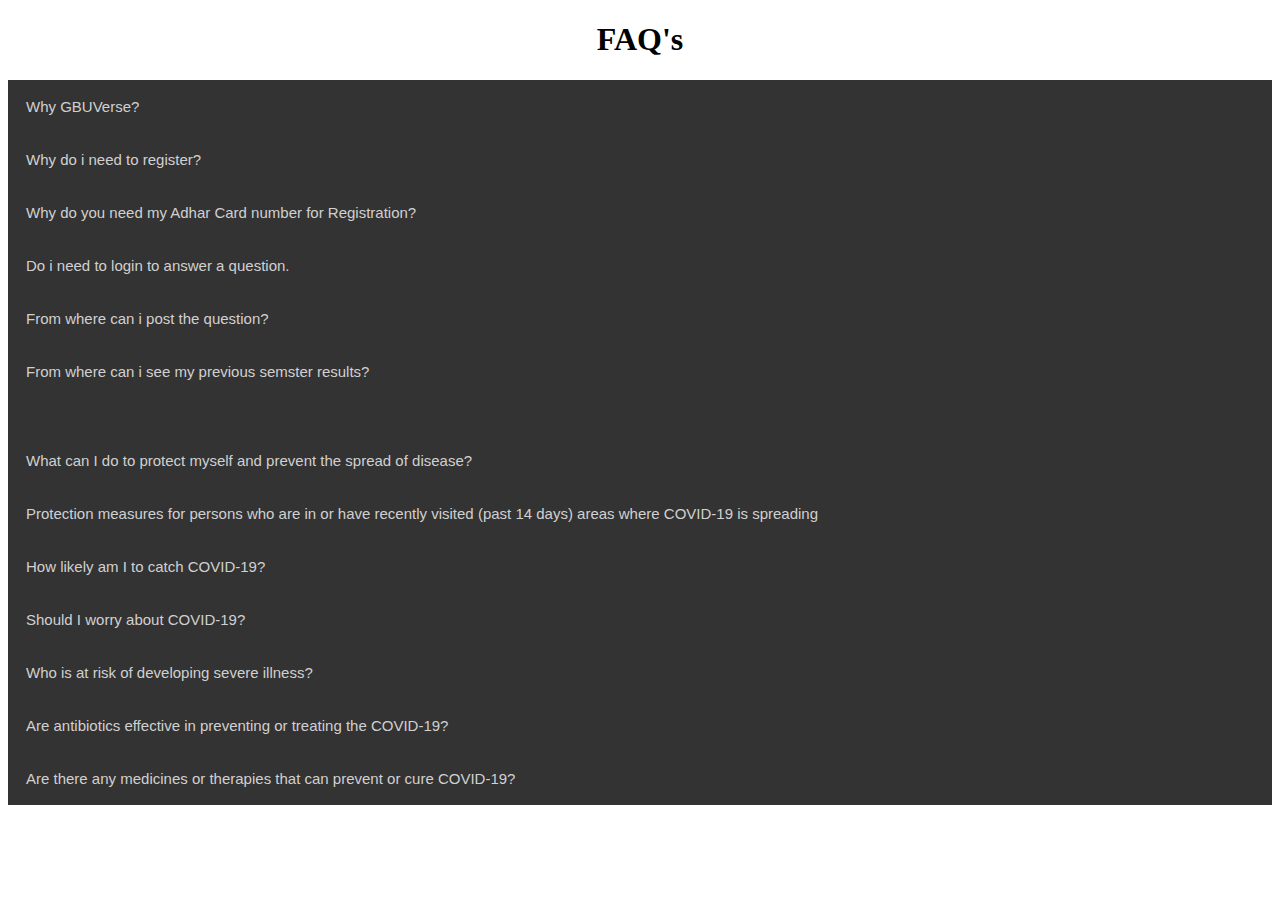
==== FAQ.html @ 6768984e "Update FAQ.html" ====
<!DOCTYPE html>
<html>
<head>
<meta name="viewport" content="width=device-width, initial-scale=1">
<style>
  h1{
    text-align: center;
    text-decoration: solid;
    text-shadow: #333;
  }
.accordion {
  background-color:#333;
  color: rgb(209, 208, 208);
  cursor: pointer;
  padding: 18px;
  width: 100%;
  border: none; 
  text-align: left;
  outline: none;
  font-size: 15px;
  transition: 0.4s;
}
.active, .accordion:hover {
  background-color: rgb(87, 87, 87); 
}
.panel {
  padding: 0 18px;
  display: none;
  background-color:ivory;
  overflow: hidden;
}
</style>
</head>
<body>

<h1>FAQ's</h1>

<button class="accordion">Why GBUVerse?</button>
<div class="panel">
  <p>GBUVerse is one stop desstination for all your GBU related queries. You can search or post your queries and get solutions and guess what?? Now you can see you result online wihout any hassel.</p>
</div>

<button class="accordion">Why do i need to register?</button>
<div class="panel">
  <p>You don't need to register yourself in order to search a question or to see you present semester results. However, if you want to post/answer a query or you want your previous semester results, only then you need to get yourself registered. </p>
</div>

<button class="accordion">Why do you need my Adhar Card number for Registration?</button>
<div class="panel">
  <p>We don't misuse any kind of information. Moreover your Adhar Number is only accessible to admin for the authentication purposes. </p>
</div>
<button class="accordion">Do i need to login to answer a question.</button>
<div class="panel">
  <p>Yes, in order to post a question or answer a question, you should first login only then you will be able to post or answer the questions.</p>
</div>
<button class="accordion">From where can i post the question?</button>
<div class="panel">
  <p>In order to post a question, you can go to you dashboard => User or you can post a question directly from the home page(only if you are logged in to your account).</p>
</div>
<button class="accordion">From where can i see my previous semster results? </button>
<div class="panel">
  <p>If you want to see your previous semester results, then you need to go to your Dashboard => Results, choose which semster result you want to see anf voila!!!</p>
</div>
<button class="accordion"></button>
<div class="panel">
  <p>The risk of catching COVID-19 from the feces of an infected person appears to be low. While initial investigations suggest the virus may be present in feces in some cases, spread through this route is not a main feature of the outbreak. WHO is assessing ongoing research on the ways COVID-19 is spread and will continue to share new findings. Because this is a risk, however, it is another reason to clean hands regularly, after using the bathroom and before eating.</p>
</div>
<button class="accordion">What can I do to protect myself and prevent the spread of disease?</button>
<div class="panel">
  
 jflaj
  <p>Stay aware of the latest information on the COVID-19 outbreak, available on the WHO website and through your national and local public health authority. Many countries around the world have seen cases of COVID-19 and several have seen outbreaks. Authorities in China and some other countries have succeeded in slowing or stopping their outbreaks. However, the situation is unpredictable so check regularly for the latest news.

You can reduce your chances of being infected or spreading COVID-19 by taking some simple precautions:

Regularly and thoroughly clean your hands with an alcohol-based hand rub or wash them with soap and water. Why? Washing your hands with soap and water or using alcohol-based hand rub kills viruses that may be on your hands.

Maintain at least 1 metre (3 feet) distance between yourself and anyone who is coughing or sneezing. Why? When someone coughs or sneezes they spray small liquid droplets from their nose or mouth which may contain virus. If you are too close, you can breathe in the droplets, including the COVID-19 virus if the person coughing has the disease.

Avoid touching eyes, nose and mouth. Why? Hands touch many surfaces and can pick up viruses. Once contaminated, hands can transfer the virus to your eyes, nose or mouth. From there, the virus can enter your body and can make you sick.

Make sure you, and the people around you, follow good respiratory hygiene. This means covering your mouth and nose with your bent elbow or tissue when you cough or sneeze. Then dispose of the used tissue immediately. Why? Droplets spread virus. By following good respiratory hygiene you protect the people around you from viruses such as cold, flu and COVID-19.

Stay home if you feel unwell. If you have a fever, cough and difficulty breathing, seek medical attention and call in advance. Follow the directions of your local health authority. Why? National and local authorities will have the most up to date information on the situation in your area.

Calling in advance will allow your health care provider to quickly direct you to the right health facility. This will also protect you and help prevent spread of viruses and other infections.

Keep up to date on the latest COVID-19 hotspots (cities or local areas where COVID-19 is spreading widely). If possible, avoid traveling to places – especially if you are an older person or have diabetes, heart or lung disease. Why? You have a higher chance of catching COVID-19 in one of these areas.</p>
</div>
<button class="accordion">Protection measures for persons who are in or have recently visited (past 14 days) areas where COVID-19 is spreading</button>
<div class="panel">
  <p>Follow the guidance outlined above (Protection measures for everyone) Self-isolate by staying at home if you begin to feel unwell, even with mild symptoms such as headache, low grade fever (37.3 C or above) and slight runny nose, until you recover. If it is essential for you to have someone bring you supplies or to go out, e.g. to buy food, then wear a mask to avoid infecting other people. Why? Avoiding contact with others and visits to medical facilities will allow these facilities to operate more effectively and help protect you and others from possible COVID-19 and other viruses.

If you develop fever, cough and difficulty breathing, seek medical advice promptly as this may be due to a respiratory infection or other serious condition. Call in advance and tell your provider of any recent travel or contact with travelers. Why? Calling in advance will allow your health care provider to quickly direct you to the right health facility. This will also help to prevent possible spread of COVID-19 and other viruses.</p>
</div>
<button class="accordion">How likely am I to catch COVID-19?</button>
<div class="panel">
  <p>The risk depends on where you are - and more specifically, whether there is a COVID-19 outbreak unfolding there. For most people in most locations the risk of catching COVID-19 is still low. However, there are now places around the world (cities or areas) where the disease is spreading. For people living in, or visiting, these areas the risk of catching COVID-19 is higher. Governments and health authorities are taking vigorous action every time a new case of COVID-19 is identified. Be sure to comply with any local restrictions on travel, movement or large gatherings. Cooperating with disease control efforts will reduce your risk of catching or spreading COVID-19. COVID-19 outbreaks can be contained and transmission stopped, as has been shown in China and some other countries. Unfortunately, new outbreaks can emerge rapidly. It’s important to be aware of the situation where you are or intend to go.</p>
</div>
<button class="accordion">Should I worry about COVID-19?</button>
<div class="panel">
  <p>Illness due to COVID-19 infection is generally mild, especially for children and young adults. However, it can cause serious illness: about 1 in every 5 people who catch it need hospital care. It is therefore quite normal for people to worry about how the COVID-19 outbreak will affect them and their loved ones. We can channel our concerns into actions to protect ourselves, our loved ones and our communities. First and foremost among these actions is regular and thorough hand-washing and good respiratory hygiene. Secondly, keep informed and follow the advice of the local health authorities including any restrictions put in place on travel, movement and gatherings.</p>
</div>
<button class="accordion">Who is at risk of developing severe illness?</button>
<div class="panel">
  <p>While we are still learning about how COVID-2019 affects people, older persons and persons with pre-existing medical conditions (such as high blood pressure, heart disease, lung disease, cancer or diabetes) appear to develop serious illness more often than others.</p>
</div>
<button class="accordion">Are antibiotics effective in preventing or treating the COVID-19?</button>
<div class="panel">
  <p>No. Antibiotics do not work against viruses, they only work on bacterial infections. COVID-19 is caused by a virus, so antibiotics do not work. Antibiotics should not be used as a means of prevention or treatment of COVID-19. They should only be used as directed by a physician to treat a bacterial infection.</p>
</div>
<button class="accordion">Are there any medicines or therapies that can prevent or cure COVID-19?</button>
<div class="panel">
  <p>While some western, traditional or home remedies may provide comfort and alleviate symptoms of COVID-19, there is no evidence that current medicine can prevent or cure the disease. WHO does not recommend self-medication with any medicines, including antibiotics, as a prevention or cure for COVID-19. However, there are several ongoing clinical trials that include both western and traditional medicines. WHO will continue to provide updated information as soon as clinical findings are available.</p>
</div>

<script>
var acc = document.getElementsByClassName("accordion");
var i;

for (i = 0; i < acc.length; i++) {
  acc[i].addEventListener("click", function() {
    this.classList.toggle("active");
    var panel = this.nextElementSibling;
    if (panel.style.display === "block") {
      panel.style.display = "none";
    } else {
      panel.style.display = "block";
    }
  });
}
</script>

</body>
</html>
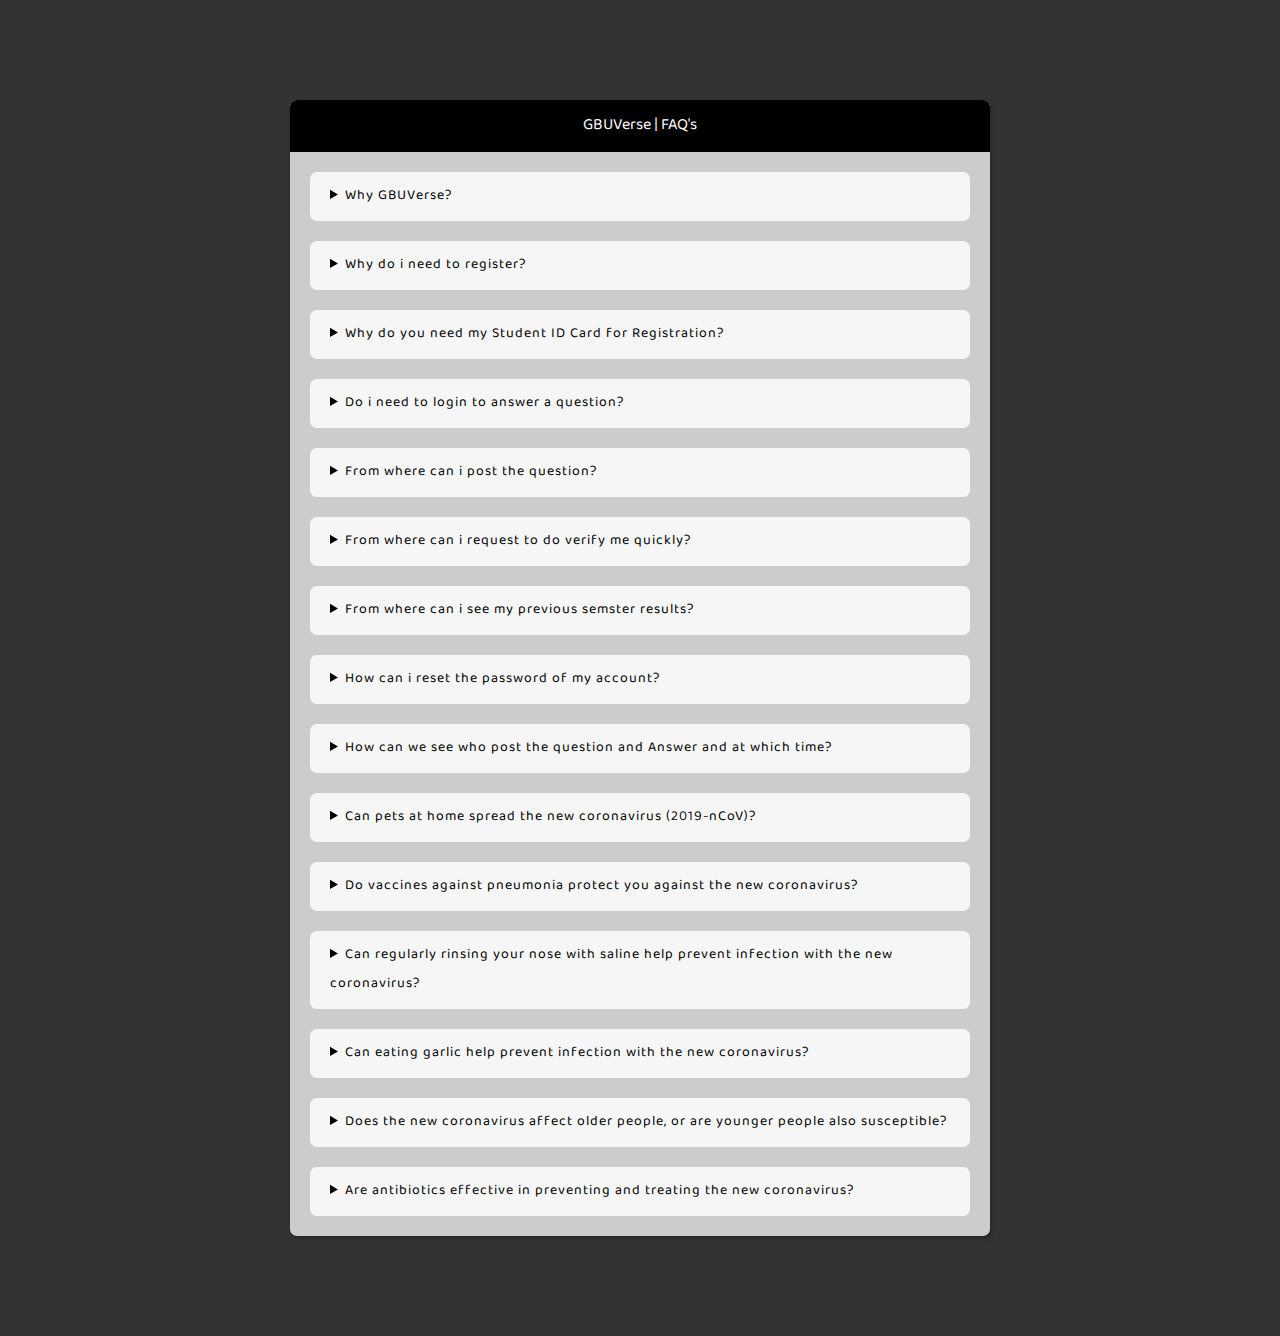
==== commit 8b54ac30: "FAQ" ====
--- a/FAQ.html
+++ b/FAQ.html
@@ -1,135 +1,152 @@
 <!DOCTYPE html>
-<html>
+<html lang="en">
 <head>
-<meta name="viewport" content="width=device-width, initial-scale=1">
+    <meta charset="UTF-8">
+    <meta name="viewport" content="width=device-width, initial-scale=1.0">
+    <title>FAQ</title>
+</head>
+<body>
+    <div class="box">
+        <p class="heading">GBUVerse | FAQ's</p>
+        <div class="faqs">
+            <details>
+                <summary>Why GBUVerse?</summary>
+                <p class="text">GBUVerse is one stop desstination for all your GBU related queries. You can search or post your queries and get solutions and guess what?? Now you can see you result online wihout any hassel.
+                </p>
+                </details>
+                <details>
+                    <summary>Why do i need to register?</summary>
+                    <p class="text">You don't need to register yourself in order to search a question or to see you present semester results. However, if you want to post/answer a query or you want your previous semester results, only then you need to get yourself registered.
+                    </p>
+                    </details>
+                    <details>
+                        <summary>Why do you need my Student ID Card for Registration?</summary>
+                        <p class="text">We don't misuse any kind of information. Moreover your Student ID Card is only accessible to admin for the authentication purposes.
+                        </p>
+                        </details>
+                        <details>
+                            <summary>Do i need to login to answer a question?</summary>
+                            <p class="text">Yes, in order to post a question or answer a question, you should first login only then you will be able to post or answer the questions.
+                            </p>
+                            </details>
+                            <details>
+                                <summary>From where can i post the question?</summary>
+                                <p class="text">In order to post a question, you can go to you dashboard => User or you can post a question directly from the home page(only if you are logged in to your account).
+                                </p>
+                                </details>
+                                <details>
+                                    <summary>From where can i request to do verify me quickly?</summary>
+                                    <p class="text">You can simply go to the Contact Us in Navigation Bar and drop us a email.
+                                    </p>
+                                    </details>
+                                    <details>
+                                        <summary>From where can i see my previous semster results?</summary>
+                                        <p class="text">If you want to see your previous semester results, then you need to go to your Dashboard => Results, choose which semster result you want to see anf voila!!!
+                                        </p>
+                                        </details>
+                                        <details>
+                                            <summary>How can i reset the password of my account?
+                                            </summary>
+                                            <p class="text">Go to Registration and login from the Navigation Bar, click on login as Student and then click on Forget password.
+                                            </p>
+                                            </details>
+                                            <details>
+                                                <summary>How can we see who post the question and Answer and at which time?</summary>
+                                                <p class="text">On the Home Screen, in Search Question section, when question is found, the Name of the User and Time of Question and Answer are visible in the QnA section.
+                                                </p>
+                                                </details>
+                                                <details>
+                                                    <summary>Can pets at home spread the new coronavirus (2019-nCoV)?</summary>
+                                                    <p class="text">At present, there is no evidence that companion animals/pets such as dogs or cats can be infected with the new coronavirus. However, it is always a good idea to wash your hands with soap and water after contact
+                                                         with pets. This protects you against various common bacteria such as E.coli and Salmonella that can pass between pets and humans.
+                                                    </p>
+                                                    </details>
+                                                    <details>
+                                                        <summary>Do vaccines against pneumonia protect you against the new coronavirus?</summary>
+                                                        <p class="text">No. Vaccines against pneumonia, such as pneumococcal vaccine and Haemophilus influenza type B (Hib) vaccine, do not provide protection against the new coronavirus. The virus is so new and different that it needs its own vaccine. Researchers are trying to develop a vaccine against 2019-nCoV, and WHO is supporting their efforts. Although these 
+                                                            vaccines are not effective against 2019-nCoV, vaccination against respiratory illnesses is highly recommended to protect your health.
+                                                        </p>
+                                                        </details>
+                                                        <details>
+                                                            <summary>Can regularly rinsing your nose with saline help prevent infection with the new coronavirus?</summary>
+                                                            <p class="text">No. There is no evidence that regularly rinsing the nose with saline has protected people from infection with the new coronavirus. There is some limited evidence that regularly rinsing nose with saline can help people 
+                                                                recover more quickly from the common cold. However, regularly rinsing the nose has not been shown to prevent respiratory infections.
+                                                            </p>
+                                                            </details>
+                                                            <details>
+                                                                <summary>Can eating garlic help prevent infection with the new coronavirus?</summary>
+                                                                <p class="text">Garlic is a healthy food that may have some antimicrobial properties. 
+                                                                    However, there is no evidence from the current outbreak that eating garlic has protected people from the new coronavirus.
+                                                                </p>
+                                                                </details>
+                                                                <details>
+                                                                    <summary>Does the new coronavirus affect older people, or are younger people also susceptible?</summary>
+                                                                    <p class="text">People of all ages can be infected by the new coronavirus (2019-nCoV). Older people, and people with pre-existing medical conditions (such as asthma, diabetes, heart disease) appear to be more vulnerable to becoming severely ill with the virus. WHO advises people of all 
+                                                                        ages to take steps to protect themselves from the virus, for example by following good hand hygiene and good respiratory hygiene.
+                                                                    </p>
+                                                                    </details>
+                                                                    <details>
+                                                                        <summary>Are antibiotics effective in preventing and treating the new coronavirus?</summary>
+                                                                        <p class="text">No, antibiotics do not work against viruses, only bacteria. The new coronavirus (2019-nCoV) is a virus and, therefore, antibiotics should not be used as a means of prevention or treatment. 
+                                                                            However, if you are hospitalized for the 2019-nCoV, you may receive antibiotics because bacterial co-infection is possible.
+                                                                        </p>
+                                                                        </details>
+        </div>
+    </div>
+</body>
+
+
+
 <style>
-  h1{
+/*import google fonts*/
+@import url('https://fonts.googleapis.com/css2?family=Baloo+Bhaina+2&display=swap');
+
+body{
+    font-family: 'Baloo Bhaina 2', cursive;
+   
+    background-color: #333;
+}
+
+.box{
+    width:700px;
+    margin:100px auto;
+    background-color: #ccc;
+    border-radius: 7px;
+    box-shadow: 1px 2px 4px rgba(0,0,0,.3);
+}
+
+.box .heading{
+    background-color: black;
+    border-radius: 7px 7px 0px 0px;
+    padding:10px;
+    color:#fff;
     text-align: center;
-    text-decoration: solid;
-    text-shadow: #333;
-  }
-.accordion {
-  background-color:#333;
-  color: rgb(209, 208, 208);
-  cursor: pointer;
-  padding: 18px;
-  width: 100%;
-  border: none; 
-  text-align: left;
-  outline: none;
-  font-size: 15px;
-  transition: 0.4s;
 }
-.active, .accordion:hover {
-  background-color: rgb(87, 87, 87); 
+
+.faqs{
+    padding: 0px 20px 20px;
 }
-.panel {
-  padding: 0 18px;
-  display: none;
-  background-color:ivory;
-  overflow: hidden;
+
+::-webkit-details-marker{
+    float: right;
+    margin-top: 3px;
+    
+}
+
+details{
+    background-color: #f6f6f6;
+    padding: 10px 20px;
+    border-radius: 7px;
+    margin-top: 20px;
+    font-family:'Baloo Bhaina 2';
+    font-size:14px;
+    letter-spacing: 1px;
+    cursor: pointer;
+}
+
+.details summary{
+    outline: none;
+
 }
 </style>
-</head>
-<body>
-
-<h1>FAQ's</h1>
-
-<button class="accordion">Why GBUVerse?</button>
-<div class="panel">
-  <p>GBUVerse is one stop desstination for all your GBU related queries. You can search or post your queries and get solutions and guess what?? Now you can see you result online wihout any hassel.</p>
-</div>
-
-<button class="accordion">Why do i need to register?</button>
-<div class="panel">
-  <p>You don't need to register yourself in order to search a question or to see you present semester results. However, if you want to post/answer a query or you want your previous semester results, only then you need to get yourself registered. </p>
-</div>
-
-<button class="accordion">Why do you need my Adhar Card number for Registration?</button>
-<div class="panel">
-  <p>We don't misuse any kind of information. Moreover your Adhar Number is only accessible to admin for the authentication purposes. </p>
-</div>
-<button class="accordion">Do i need to login to answer a question.</button>
-<div class="panel">
-  <p>Yes, in order to post a question or answer a question, you should first login only then you will be able to post or answer the questions.</p>
-</div>
-<button class="accordion">From where can i post the question?</button>
-<div class="panel">
-  <p>In order to post a question, you can go to you dashboard => User or you can post a question directly from the home page(only if you are logged in to your account).</p>
-</div>
-<button class="accordion">From where can i see my previous semster results? </button>
-<div class="panel">
-  <p>If you want to see your previous semester results, then you need to go to your Dashboard => Results, choose which semster result you want to see anf voila!!!</p>
-</div>
-<button class="accordion"></button>
-<div class="panel">
-  <p>The risk of catching COVID-19 from the feces of an infected person appears to be low. While initial investigations suggest the virus may be present in feces in some cases, spread through this route is not a main feature of the outbreak. WHO is assessing ongoing research on the ways COVID-19 is spread and will continue to share new findings. Because this is a risk, however, it is another reason to clean hands regularly, after using the bathroom and before eating.</p>
-</div>
-<button class="accordion">What can I do to protect myself and prevent the spread of disease?</button>
-<div class="panel">
-  
- jflaj
-  <p>Stay aware of the latest information on the COVID-19 outbreak, available on the WHO website and through your national and local public health authority. Many countries around the world have seen cases of COVID-19 and several have seen outbreaks. Authorities in China and some other countries have succeeded in slowing or stopping their outbreaks. However, the situation is unpredictable so check regularly for the latest news.
-
-You can reduce your chances of being infected or spreading COVID-19 by taking some simple precautions:
-
-Regularly and thoroughly clean your hands with an alcohol-based hand rub or wash them with soap and water. Why? Washing your hands with soap and water or using alcohol-based hand rub kills viruses that may be on your hands.
-
-Maintain at least 1 metre (3 feet) distance between yourself and anyone who is coughing or sneezing. Why? When someone coughs or sneezes they spray small liquid droplets from their nose or mouth which may contain virus. If you are too close, you can breathe in the droplets, including the COVID-19 virus if the person coughing has the disease.
-
-Avoid touching eyes, nose and mouth. Why? Hands touch many surfaces and can pick up viruses. Once contaminated, hands can transfer the virus to your eyes, nose or mouth. From there, the virus can enter your body and can make you sick.
-
-Make sure you, and the people around you, follow good respiratory hygiene. This means covering your mouth and nose with your bent elbow or tissue when you cough or sneeze. Then dispose of the used tissue immediately. Why? Droplets spread virus. By following good respiratory hygiene you protect the people around you from viruses such as cold, flu and COVID-19.
-
-Stay home if you feel unwell. If you have a fever, cough and difficulty breathing, seek medical attention and call in advance. Follow the directions of your local health authority. Why? National and local authorities will have the most up to date information on the situation in your area.
-
-Calling in advance will allow your health care provider to quickly direct you to the right health facility. This will also protect you and help prevent spread of viruses and other infections.
-
-Keep up to date on the latest COVID-19 hotspots (cities or local areas where COVID-19 is spreading widely). If possible, avoid traveling to places – especially if you are an older person or have diabetes, heart or lung disease. Why? You have a higher chance of catching COVID-19 in one of these areas.</p>
-</div>
-<button class="accordion">Protection measures for persons who are in or have recently visited (past 14 days) areas where COVID-19 is spreading</button>
-<div class="panel">
-  <p>Follow the guidance outlined above (Protection measures for everyone) Self-isolate by staying at home if you begin to feel unwell, even with mild symptoms such as headache, low grade fever (37.3 C or above) and slight runny nose, until you recover. If it is essential for you to have someone bring you supplies or to go out, e.g. to buy food, then wear a mask to avoid infecting other people. Why? Avoiding contact with others and visits to medical facilities will allow these facilities to operate more effectively and help protect you and others from possible COVID-19 and other viruses.
-
-If you develop fever, cough and difficulty breathing, seek medical advice promptly as this may be due to a respiratory infection or other serious condition. Call in advance and tell your provider of any recent travel or contact with travelers. Why? Calling in advance will allow your health care provider to quickly direct you to the right health facility. This will also help to prevent possible spread of COVID-19 and other viruses.</p>
-</div>
-<button class="accordion">How likely am I to catch COVID-19?</button>
-<div class="panel">
-  <p>The risk depends on where you are - and more specifically, whether there is a COVID-19 outbreak unfolding there. For most people in most locations the risk of catching COVID-19 is still low. However, there are now places around the world (cities or areas) where the disease is spreading. For people living in, or visiting, these areas the risk of catching COVID-19 is higher. Governments and health authorities are taking vigorous action every time a new case of COVID-19 is identified. Be sure to comply with any local restrictions on travel, movement or large gatherings. Cooperating with disease control efforts will reduce your risk of catching or spreading COVID-19. COVID-19 outbreaks can be contained and transmission stopped, as has been shown in China and some other countries. Unfortunately, new outbreaks can emerge rapidly. It’s important to be aware of the situation where you are or intend to go.</p>
-</div>
-<button class="accordion">Should I worry about COVID-19?</button>
-<div class="panel">
-  <p>Illness due to COVID-19 infection is generally mild, especially for children and young adults. However, it can cause serious illness: about 1 in every 5 people who catch it need hospital care. It is therefore quite normal for people to worry about how the COVID-19 outbreak will affect them and their loved ones. We can channel our concerns into actions to protect ourselves, our loved ones and our communities. First and foremost among these actions is regular and thorough hand-washing and good respiratory hygiene. Secondly, keep informed and follow the advice of the local health authorities including any restrictions put in place on travel, movement and gatherings.</p>
-</div>
-<button class="accordion">Who is at risk of developing severe illness?</button>
-<div class="panel">
-  <p>While we are still learning about how COVID-2019 affects people, older persons and persons with pre-existing medical conditions (such as high blood pressure, heart disease, lung disease, cancer or diabetes) appear to develop serious illness more often than others.</p>
-</div>
-<button class="accordion">Are antibiotics effective in preventing or treating the COVID-19?</button>
-<div class="panel">
-  <p>No. Antibiotics do not work against viruses, they only work on bacterial infections. COVID-19 is caused by a virus, so antibiotics do not work. Antibiotics should not be used as a means of prevention or treatment of COVID-19. They should only be used as directed by a physician to treat a bacterial infection.</p>
-</div>
-<button class="accordion">Are there any medicines or therapies that can prevent or cure COVID-19?</button>
-<div class="panel">
-  <p>While some western, traditional or home remedies may provide comfort and alleviate symptoms of COVID-19, there is no evidence that current medicine can prevent or cure the disease. WHO does not recommend self-medication with any medicines, including antibiotics, as a prevention or cure for COVID-19. However, there are several ongoing clinical trials that include both western and traditional medicines. WHO will continue to provide updated information as soon as clinical findings are available.</p>
-</div>
-
-<script>
-var acc = document.getElementsByClassName("accordion");
-var i;
-
-for (i = 0; i < acc.length; i++) {
-  acc[i].addEventListener("click", function() {
-    this.classList.toggle("active");
-    var panel = this.nextElementSibling;
-    if (panel.style.display === "block") {
-      panel.style.display = "none";
-    } else {
-      panel.style.display = "block";
-    }
-  });
-}
-</script>
-
-</body>
-</html>
+</html>